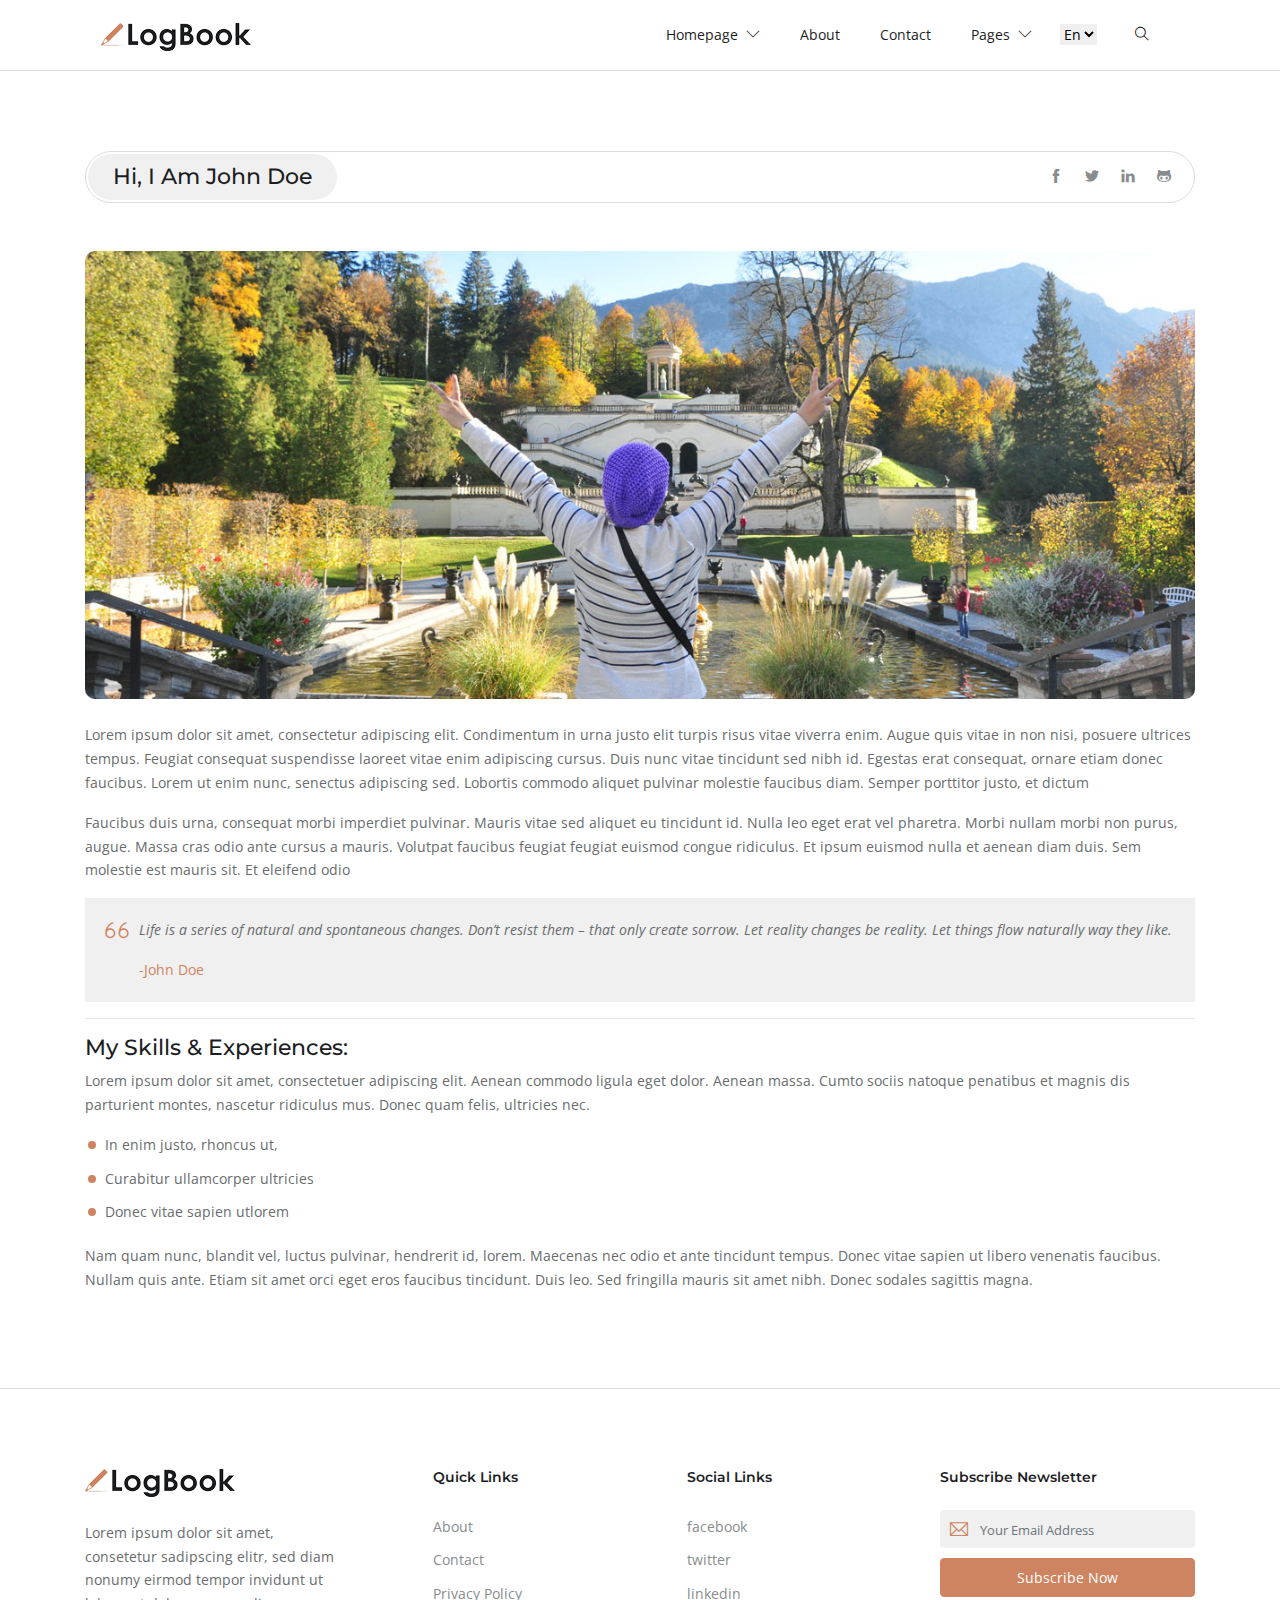
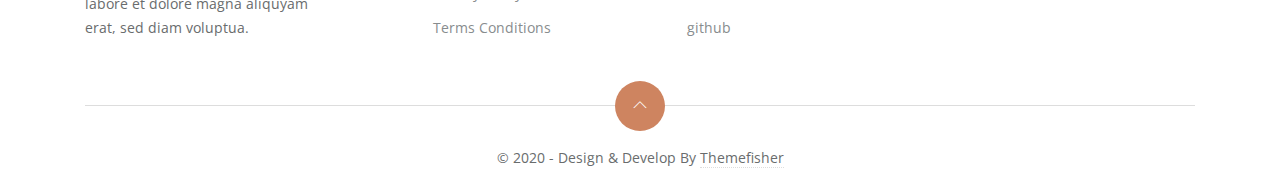
==== about.html @ 1b8e875b "first commit" ====
<!DOCTYPE html>

<!--
 // WEBSITE: https://themefisher.com
 // TWITTER: https://twitter.com/themefisher
 // FACEBOOK: https://www.facebook.com/themefisher
 // GITHUB: https://github.com/themefisher/
-->

<html lang="en-us">

<head>
   <meta charset="utf-8">
   <title>Hi, I Am John Doe</title>

   <!-- mobile responsive meta -->
   <meta name="viewport" content="width=device-width, initial-scale=1, maximum-scale=5">
   <meta name="description" content="This is meta description">
   <meta name="author" content="Themefisher">

   <!-- plugins -->
   <link rel="preload" href="https://fonts.gstatic.com/s/opensans/v18/mem8YaGs126MiZpBA-UFWJ0bbck.woff2" style="font-display: optional;">
   <link rel="stylesheet" href="plugins/bootstrap/bootstrap.min.css">
   <link rel="stylesheet" href="https://fonts.googleapis.com/css?family=Montserrat:600%7cOpen&#43;Sans&amp;display=swap" media="screen">

   <link rel="stylesheet" href="plugins/themify-icons/themify-icons.css">
   <link rel="stylesheet" href="plugins/slick/slick.css">

   <!-- Main Stylesheet -->
   <link rel="stylesheet" href="css/style.css">

   <!--Favicon-->
   <link rel="shortcut icon" href="images/favicon.png" type="image/x-icon">
   <link rel="icon" href="images/favicon.png" type="image/x-icon">
</head>

<body>
<!-- navigation -->
<header class="sticky-top bg-white border-bottom border-default">
   <div class="container">

      <nav class="navbar navbar-expand-lg navbar-white">
         <a class="navbar-brand" href="index.html">
            <img class="img-fluid" width="150px" src="images/logo.png" alt="LogBook">
         </a>
         <button class="navbar-toggler border-0" type="button" data-toggle="collapse" data-target="#navigation">
            <i class="ti-menu"></i>
         </button>

         <div class="collapse navbar-collapse text-center" id="navigation">
            <ul class="navbar-nav ml-auto">
               <li class="nav-item dropdown">
                  <a class="nav-link" href="#" role="button" data-toggle="dropdown" aria-haspopup="true"
                     aria-expanded="false">
                     homepage <i class="ti-angle-down ml-1"></i>
                  </a>
                  <div class="dropdown-menu">
                     <a class="dropdown-item" href="index-full.html">Homepage Full Width</a>
                     <a class="dropdown-item" href="index-full-left.html">Homepage Full With Left Sidebar</a>
                     <a class="dropdown-item" href="index-full-right.html">Homepage Full With Right Sidebar</a>
                     <a class="dropdown-item" href="index-list.html">Homepage List Style</a>
                     <a class="dropdown-item" href="index-list-left.html">Homepage List With Left Sidebar</a>
                     <a class="dropdown-item" href="index-list-right.html">Homepage List With Right Sidebar</a>
                  </div>
               </li>
               <li class="nav-item">
                  <a class="nav-link" href="about.html">About</a>
               </li>
               <li class="nav-item">
                  <a class="nav-link" href="contact.html">Contact</a>
               </li>
               <li class="nav-item dropdown">
                  <a class="nav-link" href="#" role="button" data-toggle="dropdown" aria-haspopup="true"
                     aria-expanded="false">Pages <i class="ti-angle-down ml-1"></i>
                  </a>
                  <div class="dropdown-menu">
                     <a class="dropdown-item" href="author.html">Author</a>
                     <a class="dropdown-item" href="post-details-1.html">Post Details 1</a>
                     <a class="dropdown-item" href="post-details-2.html">Post Details 2</a>
                     <a class="dropdown-item" href="post-elements.html">Post Elements</a>
                     <a class="dropdown-item" href="privacy-policy.html">Privacy Policy</a>
                     <a class="dropdown-item" href="terms-conditions.html">Terms Conditions</a>
                  </div>
               </li>
            </ul>
            
            <select class="m-2 border-0" id="select-language">
               <option id="en" value="about/" selected>En</option>
               <option id="fr" value="fr/about/">Fr</option>
            </select>

            <!-- search -->
            <div class="search px-4">
               <button id="searchOpen" class="search-btn"><i class="ti-search"></i></button>
               <div class="search-wrapper">
                  <form action="javascript:void(0)" class="h-100">
                     <input class="search-box pl-4" id="search-query" name="s" type="search" placeholder="Type &amp; Hit Enter...">
                  </form>
                  <button id="searchClose" class="search-close"><i class="ti-close text-dark"></i></button>
               </div>
            </div>

         </div>
      </nav>
   </div>
</header>
<!-- /navigation -->

<section class="section-sm">
	<div class="container">
		<div class="row">
			<div class="col-12">
				<div class="title-bordered mb-5 d-flex align-items-center">
					<h1 class="h4">Hi, I Am John Doe</h1>
					<ul class="list-inline social-icons ml-auto mr-3 d-none d-sm-block">
						<li class="list-inline-item"><a href="#"><i class="ti-facebook"></i></a>
						</li>
						<li class="list-inline-item"><a href="#"><i class="ti-twitter-alt"></i></a>
						</li>
						<li class="list-inline-item"><a href="#"><i class="ti-linkedin"></i></a>
						</li>
						<li class="list-inline-item"><a href="#"><i class="ti-github"></i></a>
						</li>
					</ul>
				</div>
				<img src="images/author-full.jpg" class="img-fluid w-100 mb-4 rounded-lg" alt="author">
				<div class="content">
					<p>Lorem ipsum dolor sit amet, consectetur adipiscing elit. Condimentum in urna justo elit turpis risus vitae viverra enim. Augue quis vitae in non nisi, posuere ultrices tempus. Feugiat consequat suspendisse laoreet vitae enim adipiscing cursus. Duis nunc vitae tincidunt sed nibh id. Egestas erat consequat, ornare etiam donec faucibus. Lorem ut enim nunc, senectus adipiscing sed. Lobortis commodo aliquet pulvinar molestie faucibus diam. Semper porttitor justo, et dictum</p>
					<p>Faucibus duis urna, consequat morbi imperdiet pulvinar. Mauris vitae sed aliquet eu tincidunt id. Nulla leo eget erat vel pharetra. Morbi nullam morbi non purus, augue. Massa cras odio ante cursus a mauris. Volutpat faucibus feugiat feugiat euismod congue ridiculus. Et ipsum euismod nulla et aenean diam duis. Sem molestie est mauris sit. Et eleifend odio</p>
					<div class="quote"> <i class="ti-quote-left"></i>
						<div>
							<p>Life is a series of natural and spontaneous changes. Don’t resist them – that only create sorrow. Let reality changes be reality. Let things flow naturally way they like.</p> <span class="quote-by"> -John Doe</span>
						</div>
					</div>
					<hr>
					<h4 id="my-skills--experiences">My Skills &amp; Experiences:</h4>
					<p>Lorem ipsum dolor sit amet, consectetuer adipiscing elit. Aenean commodo ligula eget dolor. Aenean massa. Cumto sociis natoque penatibus et magnis dis parturient montes, nascetur ridiculus mus. Donec quam felis, ultricies nec.</p>
					<ul>
						<li>In enim justo, rhoncus ut,</li>
						<li>Curabitur ullamcorper ultricies</li>
						<li>Donec vitae sapien utlorem</li>
					</ul>
					<p>Nam quam nunc, blandit vel, luctus pulvinar, hendrerit id, lorem. Maecenas nec odio et ante tincidunt tempus. Donec vitae sapien ut libero venenatis faucibus. Nullam quis ante. Etiam sit amet orci eget eros faucibus tincidunt. Duis leo. Sed fringilla mauris sit amet nibh. Donec sodales sagittis magna.</p>
				</div>
			</div>
		</div>
	</div>
</section>

   <footer class="section-sm pb-0 border-top border-default">
      <div class="container">
         <div class="row justify-content-between">
            <div class="col-md-3 mb-4">
               <a class="mb-4 d-block" href="index.html">
                  <img class="img-fluid" width="150px" src="images/logo.png" alt="LogBook">
               </a>
               <p>Lorem ipsum dolor sit amet, consetetur sadipscing elitr, sed diam nonumy eirmod tempor invidunt ut labore et dolore magna aliquyam erat, sed diam voluptua.</p>
            </div>

            <div class="col-lg-2 col-md-3 col-6 mb-4">
               <h6 class="mb-4">Quick Links</h6>
               <ul class="list-unstyled footer-list">
                  <li><a href="about.html">About</a></li>
                  <li><a href="contact.html">Contact</a></li>
                  <li><a href="privacy-policy.html">Privacy Policy</a></li>
                  <li><a href="terms-conditions.html">Terms Conditions</a></li>
               </ul>
            </div>

            <div class="col-lg-2 col-md-3 col-6 mb-4">
               <h6 class="mb-4">Social Links</h6>
               <ul class="list-unstyled footer-list">
                  <li><a href="#">facebook</a></li>
                  <li><a href="#">twitter</a></li>
                  <li><a href="#">linkedin</a></li>
                  <li><a href="#">github</a></li>
               </ul>
            </div>

            <div class="col-md-3 mb-4">
               <h6 class="mb-4">Subscribe Newsletter</h6>
               <form class="subscription" action="javascript:void(0)" method="post">
                  <div class="position-relative">
                     <i class="ti-email email-icon"></i>
                     <input type="email" class="form-control" placeholder="Your Email Address">
                  </div>
                  <button class="btn btn-primary btn-block rounded" type="submit">Subscribe now</button>
               </form>
            </div>
         </div>
         <div class="scroll-top">
            <a href="javascript:void(0);" id="scrollTop"><i class="ti-angle-up"></i></a>
         </div>
         <div class="text-center">
            <p class="content">&copy; 2020 - Design &amp; Develop By <a href="https://themefisher.com/" target="_blank">Themefisher</a></p>
         </div>
      </div>
   </footer>


   <!-- JS Plugins -->
   <script src="plugins/jQuery/jquery.min.js"></script>
   <script src="plugins/bootstrap/bootstrap.min.js" async></script>
   <script src="plugins/slick/slick.min.js"></script>

   <!-- Main Script -->
   <script src="js/script.js"></script>
</body>
</html>
---- plugins/themify-icons/themify-icons.css ----
@font-face{font-family:themify;src:url(fonts/themify.eot?-fvbane);src:url(fonts/themify.eot?#iefix-fvbane) format('embedded-opentype'),url(fonts/themify.woff?-fvbane) format('woff'),url(fonts/themify.ttf?-fvbane) format('truetype'),url(fonts/themify.svg?-fvbane#themify) format('svg');font-weight:400;font-style:normal}[class*=" ti-"],[class^=ti-]{font-family:themify;speak:none;font-style:normal;font-weight:400;font-variant:normal;text-transform:none;line-height:1;-webkit-font-smoothing:antialiased;-moz-osx-font-smoothing:grayscale}.ti-wand:before{content:"\e600"}.ti-volume:before{content:"\e601"}.ti-user:before{content:"\e602"}.ti-unlock:before{content:"\e603"}.ti-unlink:before{content:"\e604"}.ti-trash:before{content:"\e605"}.ti-thought:before{content:"\e606"}.ti-target:before{content:"\e607"}.ti-tag:before{content:"\e608"}.ti-tablet:before{content:"\e609"}.ti-star:before{content:"\e60a"}.ti-spray:before{content:"\e60b"}.ti-signal:before{content:"\e60c"}.ti-shopping-cart:before{content:"\e60d"}.ti-shopping-cart-full:before{content:"\e60e"}.ti-settings:before{content:"\e60f"}.ti-search:before{content:"\e610"}.ti-zoom-in:before{content:"\e611"}.ti-zoom-out:before{content:"\e612"}.ti-cut:before{content:"\e613"}.ti-ruler:before{content:"\e614"}.ti-ruler-pencil:before{content:"\e615"}.ti-ruler-alt:before{content:"\e616"}.ti-bookmark:before{content:"\e617"}.ti-bookmark-alt:before{content:"\e618"}.ti-reload:before{content:"\e619"}.ti-plus:before{content:"\e61a"}.ti-pin:before{content:"\e61b"}.ti-pencil:before{content:"\e61c"}.ti-pencil-alt:before{content:"\e61d"}.ti-paint-roller:before{content:"\e61e"}.ti-paint-bucket:before{content:"\e61f"}.ti-na:before{content:"\e620"}.ti-mobile:before{content:"\e621"}.ti-minus:before{content:"\e622"}.ti-medall:before{content:"\e623"}.ti-medall-alt:before{content:"\e624"}.ti-marker:before{content:"\e625"}.ti-marker-alt:before{content:"\e626"}.ti-arrow-up:before{content:"\e627"}.ti-arrow-right:before{content:"\e628"}.ti-arrow-left:before{content:"\e629"}.ti-arrow-down:before{content:"\e62a"}.ti-lock:before{content:"\e62b"}.ti-location-arrow:before{content:"\e62c"}.ti-link:before{content:"\e62d"}.ti-layout:before{content:"\e62e"}.ti-layers:before{content:"\e62f"}.ti-layers-alt:before{content:"\e630"}.ti-key:before{content:"\e631"}.ti-import:before{content:"\e632"}.ti-image:before{content:"\e633"}.ti-heart:before{content:"\e634"}.ti-heart-broken:before{content:"\e635"}.ti-hand-stop:before{content:"\e636"}.ti-hand-open:before{content:"\e637"}.ti-hand-drag:before{content:"\e638"}.ti-folder:before{content:"\e639"}.ti-flag:before{content:"\e63a"}.ti-flag-alt:before{content:"\e63b"}.ti-flag-alt-2:before{content:"\e63c"}.ti-eye:before{content:"\e63d"}.ti-export:before{content:"\e63e"}.ti-exchange-vertical:before{content:"\e63f"}.ti-desktop:before{content:"\e640"}.ti-cup:before{content:"\e641"}.ti-crown:before{content:"\e642"}.ti-comments:before{content:"\e643"}.ti-comment:before{content:"\e644"}.ti-comment-alt:before{content:"\e645"}.ti-close:before{content:"\e646"}.ti-clip:before{content:"\e647"}.ti-angle-up:before{content:"\e648"}.ti-angle-right:before{content:"\e649"}.ti-angle-left:before{content:"\e64a"}.ti-angle-down:before{content:"\e64b"}.ti-check:before{content:"\e64c"}.ti-check-box:before{content:"\e64d"}.ti-camera:before{content:"\e64e"}.ti-announcement:before{content:"\e64f"}.ti-brush:before{content:"\e650"}.ti-briefcase:before{content:"\e651"}.ti-bolt:before{content:"\e652"}.ti-bolt-alt:before{content:"\e653"}.ti-blackboard:before{content:"\e654"}.ti-bag:before{content:"\e655"}.ti-move:before{content:"\e656"}.ti-arrows-vertical:before{content:"\e657"}.ti-arrows-horizontal:before{content:"\e658"}.ti-fullscreen:before{content:"\e659"}.ti-arrow-top-right:before{content:"\e65a"}.ti-arrow-top-left:before{content:"\e65b"}.ti-arrow-circle-up:before{content:"\e65c"}.ti-arrow-circle-right:before{content:"\e65d"}.ti-arrow-circle-left:before{content:"\e65e"}.ti-arrow-circle-down:before{content:"\e65f"}.ti-angle-double-up:before{content:"\e660"}.ti-angle-double-right:before{content:"\e661"}.ti-angle-double-left:before{content:"\e662"}.ti-angle-double-down:before{content:"\e663"}.ti-zip:before{content:"\e664"}.ti-world:before{content:"\e665"}.ti-wheelchair:before{content:"\e666"}.ti-view-list:before{content:"\e667"}.ti-view-list-alt:before{content:"\e668"}.ti-view-grid:before{content:"\e669"}.ti-uppercase:before{content:"\e66a"}.ti-upload:before{content:"\e66b"}.ti-underline:before{content:"\e66c"}.ti-truck:before{content:"\e66d"}.ti-timer:before{content:"\e66e"}.ti-ticket:before{content:"\e66f"}.ti-thumb-up:before{content:"\e670"}.ti-thumb-down:before{content:"\e671"}.ti-text:before{content:"\e672"}.ti-stats-up:before{content:"\e673"}.ti-stats-down:before{content:"\e674"}.ti-split-v:before{content:"\e675"}.ti-split-h:before{content:"\e676"}.ti-smallcap:before{content:"\e677"}.ti-shine:before{content:"\e678"}.ti-shift-right:before{content:"\e679"}.ti-shift-left:before{content:"\e67a"}.ti-shield:before{content:"\e67b"}.ti-notepad:before{content:"\e67c"}.ti-server:before{content:"\e67d"}.ti-quote-right:before{content:"\e67e"}.ti-quote-left:before{content:"\e67f"}.ti-pulse:before{content:"\e680"}.ti-printer:before{content:"\e681"}.ti-power-off:before{content:"\e682"}.ti-plug:before{content:"\e683"}.ti-pie-chart:before{content:"\e684"}.ti-paragraph:before{content:"\e685"}.ti-panel:before{content:"\e686"}.ti-package:before{content:"\e687"}.ti-music:before{content:"\e688"}.ti-music-alt:before{content:"\e689"}.ti-mouse:before{content:"\e68a"}.ti-mouse-alt:before{content:"\e68b"}.ti-money:before{content:"\e68c"}.ti-microphone:before{content:"\e68d"}.ti-menu:before{content:"\e68e"}.ti-menu-alt:before{content:"\e68f"}.ti-map:before{content:"\e690"}.ti-map-alt:before{content:"\e691"}.ti-loop:before{content:"\e692"}.ti-location-pin:before{content:"\e693"}.ti-list:before{content:"\e694"}.ti-light-bulb:before{content:"\e695"}.ti-Italic:before{content:"\e696"}.ti-info:before{content:"\e697"}.ti-infinite:before{content:"\e698"}.ti-id-badge:before{content:"\e699"}.ti-hummer:before{content:"\e69a"}.ti-home:before{content:"\e69b"}.ti-help:before{content:"\e69c"}.ti-headphone:before{content:"\e69d"}.ti-harddrives:before{content:"\e69e"}.ti-harddrive:before{content:"\e69f"}.ti-gift:before{content:"\e6a0"}.ti-game:before{content:"\e6a1"}.ti-filter:before{content:"\e6a2"}.ti-files:before{content:"\e6a3"}.ti-file:before{content:"\e6a4"}.ti-eraser:before{content:"\e6a5"}.ti-envelope:before{content:"\e6a6"}.ti-download:before{content:"\e6a7"}.ti-direction:before{content:"\e6a8"}.ti-direction-alt:before{content:"\e6a9"}.ti-dashboard:before{content:"\e6aa"}.ti-control-stop:before{content:"\e6ab"}.ti-control-shuffle:before{content:"\e6ac"}.ti-control-play:before{content:"\e6ad"}.ti-control-pause:before{content:"\e6ae"}.ti-control-forward:before{content:"\e6af"}.ti-control-backward:before{content:"\e6b0"}.ti-cloud:before{content:"\e6b1"}.ti-cloud-up:before{content:"\e6b2"}.ti-cloud-down:before{content:"\e6b3"}.ti-clipboard:before{content:"\e6b4"}.ti-car:before{content:"\e6b5"}.ti-calendar:before{content:"\e6b6"}.ti-book:before{content:"\e6b7"}.ti-bell:before{content:"\e6b8"}.ti-basketball:before{content:"\e6b9"}.ti-bar-chart:before{content:"\e6ba"}.ti-bar-chart-alt:before{content:"\e6bb"}.ti-back-right:before{content:"\e6bc"}.ti-back-left:before{content:"\e6bd"}.ti-arrows-corner:before{content:"\e6be"}.ti-archive:before{content:"\e6bf"}.ti-anchor:before{content:"\e6c0"}.ti-align-right:before{content:"\e6c1"}.ti-align-left:before{content:"\e6c2"}.ti-align-justify:before{content:"\e6c3"}.ti-align-center:before{content:"\e6c4"}.ti-alert:before{content:"\e6c5"}.ti-alarm-clock:before{content:"\e6c6"}.ti-agenda:before{content:"\e6c7"}.ti-write:before{content:"\e6c8"}.ti-window:before{content:"\e6c9"}.ti-widgetized:before{content:"\e6ca"}.ti-widget:before{content:"\e6cb"}.ti-widget-alt:before{content:"\e6cc"}.ti-wallet:before{content:"\e6cd"}.ti-video-clapper:before{content:"\e6ce"}.ti-video-camera:before{content:"\e6cf"}.ti-vector:before{content:"\e6d0"}.ti-themify-logo:before{content:"\e6d1"}.ti-themify-favicon:before{content:"\e6d2"}.ti-themify-favicon-alt:before{content:"\e6d3"}.ti-support:before{content:"\e6d4"}.ti-stamp:before{content:"\e6d5"}.ti-split-v-alt:before{content:"\e6d6"}.ti-slice:before{content:"\e6d7"}.ti-shortcode:before{content:"\e6d8"}.ti-shift-right-alt:before{content:"\e6d9"}.ti-shift-left-alt:before{content:"\e6da"}.ti-ruler-alt-2:before{content:"\e6db"}.ti-receipt:before{content:"\e6dc"}.ti-pin2:before{content:"\e6dd"}.ti-pin-alt:before{content:"\e6de"}.ti-pencil-alt2:before{content:"\e6df"}.ti-palette:before{content:"\e6e0"}.ti-more:before{content:"\e6e1"}.ti-more-alt:before{content:"\e6e2"}.ti-microphone-alt:before{content:"\e6e3"}.ti-magnet:before{content:"\e6e4"}.ti-line-double:before{content:"\e6e5"}.ti-line-dotted:before{content:"\e6e6"}.ti-line-dashed:before{content:"\e6e7"}.ti-layout-width-full:before{content:"\e6e8"}.ti-layout-width-default:before{content:"\e6e9"}.ti-layout-width-default-alt:before{content:"\e6ea"}.ti-layout-tab:before{content:"\e6eb"}.ti-layout-tab-window:before{content:"\e6ec"}.ti-layout-tab-v:before{content:"\e6ed"}.ti-layout-tab-min:before{content:"\e6ee"}.ti-layout-slider:before{content:"\e6ef"}.ti-layout-slider-alt:before{content:"\e6f0"}.ti-layout-sidebar-right:before{content:"\e6f1"}.ti-layout-sidebar-none:before{content:"\e6f2"}.ti-layout-sidebar-left:before{content:"\e6f3"}.ti-layout-placeholder:before{content:"\e6f4"}.ti-layout-menu:before{content:"\e6f5"}.ti-layout-menu-v:before{content:"\e6f6"}.ti-layout-menu-separated:before{content:"\e6f7"}.ti-layout-menu-full:before{content:"\e6f8"}.ti-layout-media-right-alt:before{content:"\e6f9"}.ti-layout-media-right:before{content:"\e6fa"}.ti-layout-media-overlay:before{content:"\e6fb"}.ti-layout-media-overlay-alt:before{content:"\e6fc"}.ti-layout-media-overlay-alt-2:before{content:"\e6fd"}.ti-layout-media-left-alt:before{content:"\e6fe"}.ti-layout-media-left:before{content:"\e6ff"}.ti-layout-media-center-alt:before{content:"\e700"}.ti-layout-media-center:before{content:"\e701"}.ti-layout-list-thumb:before{content:"\e702"}.ti-layout-list-thumb-alt:before{content:"\e703"}.ti-layout-list-post:before{content:"\e704"}.ti-layout-list-large-image:before{content:"\e705"}.ti-layout-line-solid:before{content:"\e706"}.ti-layout-grid4:before{content:"\e707"}.ti-layout-grid3:before{content:"\e708"}.ti-layout-grid2:before{content:"\e709"}.ti-layout-grid2-thumb:before{content:"\e70a"}.ti-layout-cta-right:before{content:"\e70b"}.ti-layout-cta-left:before{content:"\e70c"}.ti-layout-cta-center:before{content:"\e70d"}.ti-layout-cta-btn-right:before{content:"\e70e"}.ti-layout-cta-btn-left:before{content:"\e70f"}.ti-layout-column4:before{content:"\e710"}.ti-layout-column3:before{content:"\e711"}.ti-layout-column2:before{content:"\e712"}.ti-layout-accordion-separated:before{content:"\e713"}.ti-layout-accordion-merged:before{content:"\e714"}.ti-layout-accordion-list:before{content:"\e715"}.ti-ink-pen:before{content:"\e716"}.ti-info-alt:before{content:"\e717"}.ti-help-alt:before{content:"\e718"}.ti-headphone-alt:before{content:"\e719"}.ti-hand-point-up:before{content:"\e71a"}.ti-hand-point-right:before{content:"\e71b"}.ti-hand-point-left:before{content:"\e71c"}.ti-hand-point-down:before{content:"\e71d"}.ti-gallery:before{content:"\e71e"}.ti-face-smile:before{content:"\e71f"}.ti-face-sad:before{content:"\e720"}.ti-credit-card:before{content:"\e721"}.ti-control-skip-forward:before{content:"\e722"}.ti-control-skip-backward:before{content:"\e723"}.ti-control-record:before{content:"\e724"}.ti-control-eject:before{content:"\e725"}.ti-comments-smiley:before{content:"\e726"}.ti-brush-alt:before{content:"\e727"}.ti-youtube:before{content:"\e728"}.ti-vimeo:before{content:"\e729"}.ti-twitter:before{content:"\e72a"}.ti-time:before{content:"\e72b"}.ti-tumblr:before{content:"\e72c"}.ti-skype:before{content:"\e72d"}.ti-share:before{content:"\e72e"}.ti-share-alt:before{content:"\e72f"}.ti-rocket:before{content:"\e730"}.ti-pinterest:before{content:"\e731"}.ti-new-window:before{content:"\e732"}.ti-microsoft:before{content:"\e733"}.ti-list-ol:before{content:"\e734"}.ti-linkedin:before{content:"\e735"}.ti-layout-sidebar-2:before{content:"\e736"}.ti-layout-grid4-alt:before{content:"\e737"}.ti-layout-grid3-alt:before{content:"\e738"}.ti-layout-grid2-alt:before{content:"\e739"}.ti-layout-column4-alt:before{content:"\e73a"}.ti-layout-column3-alt:before{content:"\e73b"}.ti-layout-column2-alt:before{content:"\e73c"}.ti-instagram:before{content:"\e73d"}.ti-google:before{content:"\e73e"}.ti-github:before{content:"\e73f"}.ti-flickr:before{content:"\e740"}.ti-facebook:before{content:"\e741"}.ti-dropbox:before{content:"\e742"}.ti-dribbble:before{content:"\e743"}.ti-apple:before{content:"\e744"}.ti-android:before{content:"\e745"}.ti-save:before{content:"\e746"}.ti-save-alt:before{content:"\e747"}.ti-yahoo:before{content:"\e748"}.ti-wordpress:before{content:"\e749"}.ti-vimeo-alt:before{content:"\e74a"}.ti-twitter-alt:before{content:"\e74b"}.ti-tumblr-alt:before{content:"\e74c"}.ti-trello:before{content:"\e74d"}.ti-stack-overflow:before{content:"\e74e"}.ti-soundcloud:before{content:"\e74f"}.ti-sharethis:before{content:"\e750"}.ti-sharethis-alt:before{content:"\e751"}.ti-reddit:before{content:"\e752"}.ti-pinterest-alt:before{content:"\e753"}.ti-microsoft-alt:before{content:"\e754"}.ti-linux:before{content:"\e755"}.ti-jsfiddle:before{content:"\e756"}.ti-joomla:before{content:"\e757"}.ti-html5:before{content:"\e758"}.ti-flickr-alt:before{content:"\e759"}.ti-email:before{content:"\e75a"}.ti-drupal:before{content:"\e75b"}.ti-dropbox-alt:before{content:"\e75c"}.ti-css3:before{content:"\e75d"}.ti-rss:before{content:"\e75e"}.ti-rss-alt:before{content:"\e75f"}
---- css/style.css ----
/*  typography */
body {
  line-height: 1.7;
  font-family: "Open Sans", sans-serif;
  -webkit-font-smoothing: antialiased;
  color: #696c6d;
  font-size: 14px;
}

p,
.paragraph {
  font-weight: 400;
  color: #696c6d;
  font-size: 14px;
  line-height: 1.7;
  font-family: "Open Sans", sans-serif;
}

h1,
h2,
h3,
h4,
h5,
h6 {
  color: #1c1d1f;
  font-family: "Montserrat", sans-serif;
  font-weight: 600;
  line-height: 1.2;
}

h1,
.h1 {
  font-size: 45px;
}

h2,
.h2 {
  font-size: 36px;
}

h3,
.h3 {
  font-size: 28px;
}

h4,
.h4 {
  font-size: 22px;
}

h5,
.h5 {
  font-size: 18px;
}

h6,
.h6 {
  font-size: 14px;
}

/* Button style */
.btn {
  font-size: 14px;
  font-family: "Open Sans", sans-serif;
  text-transform: capitalize;
  padding: 8px 25px;
  border-radius: 50px;
  border: 1px solid;
  position: relative;
  z-index: 1;
  transition: 0.2s ease;
}

.btn:hover,
.btn:active,
.btn:focus {
  outline: 0;
  box-shadow: none !important;
}

.btn-primary {
  background: #ce8460;
  color: #fff;
  border-color: #ce8460;
}

.btn-primary:active,
.btn-primary:hover,
.btn-primary.focus,
.btn-primary.active {
  background: #ce8460 !important;
  border-color: #ce8460 !important;
}

.btn-outline-primary {
  background: transparent;
  color: #696c6d;
  border-color: #ce8460;
}

.btn-outline-primary:active,
.btn-outline-primary:hover,
.btn-outline-primary.focus,
.btn-outline-primary.active {
  background: #ce8460 !important;
  border-color: #ce8460 !important;
  color: #fff;
}

.btn-outline-light {
  background: transparent;
  color: #696c6d;
  border-color: #ddd;
}

.btn-outline-light:active,
.btn-outline-light:hover,
.btn-outline-light.focus,
.btn-outline-light.active {
  background: #f0f0f0 !important;
  border-color: #ddd !important;
}

body {
  background-color: #fff;
  overflow-x: hidden;
}

::-moz-selection {
  background: #daa287;
  color: #fff;
}

::selection {
  background: #daa287;
  color: #fff;
}

/* preloader */
.preloader {
  position: fixed;
  top: 0;
  left: 0;
  right: 0;
  bottom: 0;
  background-color: #fff;
  z-index: 9999;
  display: flex;
  align-items: center;
  justify-content: center;
}

img {
  vertical-align: middle;
  border: 0;
}

a,
a:hover,
a:focus {
  text-decoration: none;
}

a,
button,
select {
  cursor: pointer;
  transition: 0.2s ease;
}

a:focus,
button:focus,
select:focus {
  outline: 0;
}

a:hover {
  color: #ce8460;
}

.slick-slide {
  outline: 0;
}

.section {
  padding-top: 100px;
  padding-bottom: 100px;
}

.section-sm {
  padding-top: 80px;
  padding-bottom: 80px;
}

.bg-cover {
  background-size: cover;
  background-position: center center;
  background-repeat: no-repeat;
}

.border-primary {
  border-color: #ddd !important;
}

/* overlay */
.overlay {
  position: relative;
}

.overlay::before {
  position: absolute;
  content: "";
  height: 100%;
  width: 100%;
  top: 0;
  left: 0;
  background: #000;
  opacity: 0.5;
}

.outline-0 {
  outline: 0 !important;
}

.d-unset {
  display: unset !important;
}

.bg-primary {
  background: #ce8460 !important;
}

.text-primary {
  color: #ce8460 !important;
}

.text-color {
  color: #696c6d;
}

.mb-10 {
  margin-bottom: 10px !important;
}

.mb-20 {
  margin-bottom: 20px !important;
}

.mb-30 {
  margin-bottom: 30px !important;
}

.mb-40 {
  margin-bottom: 40px !important;
}

.mb-50 {
  margin-bottom: 50px !important;
}

.mb-60 {
  margin-bottom: 60px !important;
}

.mb-70 {
  margin-bottom: 70px !important;
}

.mb-80 {
  margin-bottom: 80px !important;
}

.mb-90 {
  margin-bottom: 90px !important;
}

.mb-100 {
  margin-bottom: 100px !important;
}

.zindex-1 {
  z-index: 1;
}

.overflow-hidden {
  overflow: hidden;
}

.rounded-lg,
.post-slider {
  border-radius: 10px !important;
}

.border-default {
  border-color: #ddd !important;
}

.form-control:focus {
  outline: 0;
  box-shadow: none;
}

.form-control::-moz-placeholder {
  font-size: 80%;
}

.form-control::placeholder {
  font-size: 80%;
}

.nav-item {
  margin: 0;
}

.nav-item .nav-link {
  text-transform: capitalize;
}

.navbar-white .navbar-nav .nav-link {
  color: #1c1d1f;
}

.navbar-white .navbar-nav .nav-link:hover {
  color: #ce8460;
}

.navbar-expand-lg .navbar-nav .nav-link {
  padding: 15px 20px;
}

.navbar .dropdown:hover .dropdown-menu {
  visibility: visible;
  opacity: 1;
  transform: scaleX(1);
}

.navbar .dropdown-menu {
  box-shadow: 0px 3px 9px 0px rgba(0, 0, 0, 0.12);
  padding: 10px 0;
  border: 0;
  top: 50px;
  left: 0px;
  border-radius: 0;
  display: block;
  visibility: hidden;
  transition: 0.3s ease;
  opacity: 0;
  transform: scale(0.8);
  background: #fff;
  border-radius: 10px;
}

@media (max-width: 991px) {
  .navbar .dropdown-menu {
    display: none;
    opacity: 1;
    visibility: visible;
    transform: scale(1);
    transform-origin: unset;
  }
}

.navbar .dropdown-menu.show {
  visibility: hidden;
}

@media (max-width: 991px) {
  .navbar .dropdown-menu.show {
    visibility: visible;
    display: block;
  }
}

.navbar .dropdown-item {
  position: relative;
  color: #1c1d1f;
  transition: 0.2s ease;
  font-size: 14px;
}

@media (max-width: 991px) {
  .navbar .dropdown-item {
    text-align: center;
  }
}

.navbar .dropdown-item:not(:last-child) {
  margin-bottom: 10px;
}

.navbar .dropdown-item:hover {
  color: #ce8460 !important;
  background: transparent;
}

/* search */
.search-btn {
  border: 0;
  background: transparent;
}

.search-wrapper {
  position: absolute;
  top: 0;
  left: 0;
  right: 0;
  height: 100%;
  z-index: 2;
  visibility: hidden;
  transition: 0.2s ease;
  opacity: 0;
}

.search-wrapper.open {
  visibility: visible;
  opacity: 1;
}

.search-box {
  height: 100%;
  width: 100%;
  border: 0;
  background: #fff;
  font-size: 20px;
  padding: 0;
}

.search-box:focus {
  box-shadow: none !important;
  outline: 0;
}

.search-close {
  position: absolute;
  right: 5px;
  top: 50%;
  transform: translateY(-50%);
  border: 0;
  background: transparent;
  page-break-after: 10px;
  font-size: 20px;
}

.post-title {
  color: #1c1d1f;
}

.post-title:hover {
  color: #ce8460;
}

.post-meta li {
  margin-right: 10px;
  font-size: 90%;
}

.post-meta a {
  color: #696c6d;
  border-bottom: 1px dotted #ddd;
}

.post-meta a:hover {
  color: #ce8460;
}

.recent-thumb-alt {
  font-size: 0;
  height: 60px;
  width: 60px;
  border-radius: 50%;
  background-color: #ce8460;
  text-align: center;
}

.recent-thumb-alt::first-letter {
  font-size: 40px;
  line-height: 60px;
  color: #fff;
}

.social-icons {
  margin-bottom: 0;
}

.social-icons a {
  display: block;
  color: #888c8e;
  padding: 5px;
  font-size: 14px;
}

.social-icons a:hover {
  color: #ce8460;
}

.social-icons-rounded {
  margin-bottom: 0;
}

.social-icons-rounded a {
  display: block;
  color: #888c8e;
  font-size: 14px;
  height: 40px;
  width: 40px;
  line-height: 40px;
  border-radius: 50%;
  border: 1px solid #ddd;
}

.social-icons-rounded a:hover {
  color: #ce8460;
  border-color: #ce8460;
}

.post-slider {
  overflow: hidden;
  margin-bottom: 20px;
}

.post-slider img {
  border-radius: inherit;
}

.post-slider:hover .prevArrow {
  left: 10px;
}

.post-slider:hover .nextArrow {
  right: 10px;
}

.slider-sm .slick-arrow {
  height: 35px;
  width: 35px;
  line-height: 35px;
}

.slick-arrow {
  position: absolute;
  top: 50%;
  transform: translateY(-50%);
  z-index: 9;
  height: 50px;
  width: 50px;
  line-height: 50px;
  border-radius: 50%;
  background: rgba(206, 132, 96, 0.5);
  color: #fff;
  border: 0;
}

@media (max-width: 575px) {
  .slick-arrow {
    display: none;
  }
}

.slick-arrow:focus {
  outline: 0;
}

.slick-arrow:hover {
  background: #ce8460;
}

.prevArrow {
  left: -60px;
}

.nextArrow {
  right: -60px;
}

.pagination {
  margin-top: 50px;
}

.pagination .page-item .page-link {
  display: inline-block;
  width: 40px;
  height: 40px;
  line-height: 40px;
  border-radius: 50%;
  background: #f0f0f0;
  text-align: center;
  padding: 0;
  margin-right: 10px;
  border: 0;
  color: #696c6d;
}

.pagination .page-item .page-link:hover {
  background: #ce8460;
  color: #fff;
}

.pagination .page-item .page-link:focus {
  box-shadow: none;
}

.pagination .page-item:first-child .page-link,
.pagination .page-item:last-child .page-link {
  border-radius: 50%;
}

.pagination .page-item.active .page-link {
  background: #ce8460;
  color: #fff;
}

.content * {
  word-break: break-word;
  overflow-wrap: break-word;
}

.content img {
  max-width: 100%;
}

.content h1,
.content h2,
.content h3,
.content h4,
.content h5,
.content h6 {
  font-weight: 500;
}

.content strong {
  font-weight: 600;
}

.content a {
  color: #696c6d;
  border-bottom: 1px dotted #ddd;
}

.content a:hover {
  color: #ce8460;
}

.content ol,
.content ul {
  padding-left: 20px;
}

.content ol li,
.content ul li {
  margin-bottom: 10px;
}

.content ul {
  padding-left: 0;
  margin-bottom: 20px;
  list-style-type: none;
}

.content ul li {
  padding-left: 20px;
  position: relative;
}

.content ul li::before {
  position: absolute;
  content: "";
  height: 8px;
  width: 8px;
  border-radius: 50%;
  background: #ce8460;
  left: 3px;
  top: 8px;
}

.content table {
  width: 100%;
  max-width: 100%;
  margin-bottom: 1rem;
  border: 1px solid #ddd;
}

.content table td,
.content table th {
  padding: 0.75rem;
  vertical-align: top;
  margin-bottom: 0;
}

.content tr:not(:last-child) {
  border-bottom: 1px solid #ddd;
}

.content th {
  font-weight: 500;
}

.content thead {
  background: #f0f0f0;
  margin-bottom: 0;
}

.content thead tr {
  border-bottom: 1px solid #ddd;
}

.content tbody {
  background: #fdfdfd;
  margin-bottom: 0;
}

.content .notices {
  margin: 2rem 0;
  position: relative;
  overflow: hidden;
}

.content .notices p {
  padding: 10px;
  margin-bottom: 0;
}

.content .notices p::before {
  position: absolute;
  top: 2px;
  color: #fff;
  font-family: "themify";
  font-weight: 900;
  content: "\e717";
  left: 10px;
}

.content .notices.note p {
  border-top: 30px solid #6ab0de;
  background: #f0f0f0;
}

.content .notices.note p::after {
  content: "Note";
  position: absolute;
  top: 2px;
  color: #fff;
  left: 2rem;
}

.content .notices.tip p {
  border-top: 30px solid #78C578;
  background: #f0f0f0;
}

.content .notices.tip p::after {
  content: "Tip";
  position: absolute;
  top: 2px;
  color: #fff;
  left: 2rem;
}

.content .notices.info p {
  border-top: 30px solid #F0B37E;
  background: #f0f0f0;
}

.content .notices.info p::after {
  content: "Info";
  position: absolute;
  top: 2px;
  color: #fff;
  left: 2rem;
}

.content .notices.warning p {
  border-top: 30px solid #E06F6C;
  background: #f0f0f0;
}

.content .notices.warning p::after {
  content: "Warning";
  position: absolute;
  top: 2px;
  color: #fff;
  left: 2rem;
}

.content blockquote {
  font-size: 20px !important;
  color: #696c6d;
  padding: 20px 40px;
  border-left: 2px solid #ce8460;
  margin: 40px 0;
  font-weight: bold;
  background: #f0f0f0;
}

.content blockquote p {
  margin-bottom: 0 !important;
}

.content pre {
  display: block;
  padding: 9.5px;
  margin: 10px 0px 10px;
  white-space: pre-wrap;
}

.content code {
  margin-bottom: 0 !important;
  font-size: 100%;
}

.code-tabs {
  border: 1px solid #ddd;
  overflow: hidden;
  margin-bottom: 20px;
}

.code-tabs .nav-tabs {
  margin-bottom: 0;
}

.code-tabs .nav-tabs .nav-item {
  padding-left: 0;
  border-right: 1px solid #ddd;
}

.code-tabs .nav-tabs .nav-item .nav-link {
  text-decoration: none;
  font-weight: 500;
  border: 0;
}

.code-tabs .nav-tabs .nav-item::before {
  display: none;
}

.code-tabs .nav-tabs .nav-item.active {
  background: #ce8460;
}

.code-tabs .nav-tabs .nav-item.active .nav-link {
  color: #fff;
}

.code-tabs .tab-content {
  padding: 20px 15px;
}

.title-bordered {
  border: 1px solid #ddd;
  border-radius: 40px;
  padding: 2px;
}

.title-bordered h1,
.title-bordered h2,
.title-bordered h3,
.title-bordered h4,
.title-bordered h5,
.title-bordered h6 {
  background: #f0f0f0;
  padding: 10px 25px;
  margin-bottom: 0;
  border-radius: inherit;
  display: inline-block;
}

.form-group label {
  font-size: 13px;
  color: #1c1d1f;
}

.form-group .form-control {
  border-color: #ddd;
}

.form-group .form-control:focus {
  outline: 0;
  box-shadow: none;
  border-color: #ce8460;
}

.form-group textarea.form-control {
  height: 120px;
}

.widget {
  background: #fff;
  margin-bottom: 40px;
}

.widget-title {
  position: relative;
  margin-bottom: 15px;
}

.widget-title span {
  background: #fff;
  position: relative;
  padding-right: 5px;
  z-index: 1;
}

.widget-title::before {
  position: absolute;
  content: "";
  right: 0;
  height: 1px;
  width: 100%;
  background: #ddd;
  top: 50%;
}

.widget-search {
  position: relative;
}

.widget-search input {
  border: 0;
  border-bottom: 1px dotted #ddd;
  width: 100%;
  height: 40px;
}

.widget-search input:focus {
  outline: 0;
}

.widget-search input::-moz-placeholder {
  font-size: 90%;
}

.widget-search input::placeholder {
  font-size: 90%;
}

.widget-search button {
  height: 30px;
  width: 30px;
  line-height: 30px;
  display: inline-block;
  padding: 0;
  background: #f0f0f0;
  color: #1c1d1f;
  text-align: center;
  border-radius: 50%;
  position: absolute;
  right: 0;
  top: 5px;
  border: 0;
  font-size: 12px;
}

.widget-list li {
  padding: 5px 0;
}

.widget-list li:not(:last-child) {
  border-bottom: 1px dotted #ddd;
}

.widget-list li a {
  color: #1c1d1f;
}

.widget-list li a:hover {
  color: #ce8460;
}

.widget-list-inline li {
  margin-bottom: 10px;
}

.widget-list-inline li a {
  padding: 2px 10px;
  border: 1px solid #ddd;
  border-radius: 40px;
  display: block;
  color: #696c6d;
}

.widget-list-inline li a:hover {
  border-color: #ce8460;
  background: #ce8460;
  color: #fff;
}

.widget-post {
  padding: 15px 0 !important;
}

.widget-post img {
  height: 60px;
  width: 60px;
  border-radius: 50%;
  -o-object-fit: cover;
  object-fit: cover;
}

.footer-list a {
  display: block;
  color: #888c8e;
  padding: 5px 0;
}

.footer-list a:hover {
  color: #ce8460;
}

.subscription .form-control {
  background-color: #f0f0f0;
  border: 0;
  margin-bottom: 10px;
  padding-left: 40px;
}

.subscription .email-icon {
  position: absolute;
  left: 10px;
  top: 10px;
  font-size: 18px;
  color: #ce8460;
}

.quote {
  background-color: #f0f0f0;
  display: flex;
  padding: 20px;
}

.quote i {
  font-size: 24px;
  color: #ce8460;
  margin-right: 10px;
}

.quote p {
  font-style: italic;
}

.quote-by {
  color: #ce8460;
}

.scroll-top {
  border-top: 1px solid #ddd;
  position: relative;
  margin: 20px 0 40px;
}

.scroll-top a {
  position: absolute;
  top: 50%;
  left: 50%;
  transform: translate(-50%, -50%);
  height: 50px;
  width: 50px;
  border-radius: 50%;
  background-color: #ce8460;
  color: #fff;
  text-align: center;
  line-height: 50px;
  display: block;
}
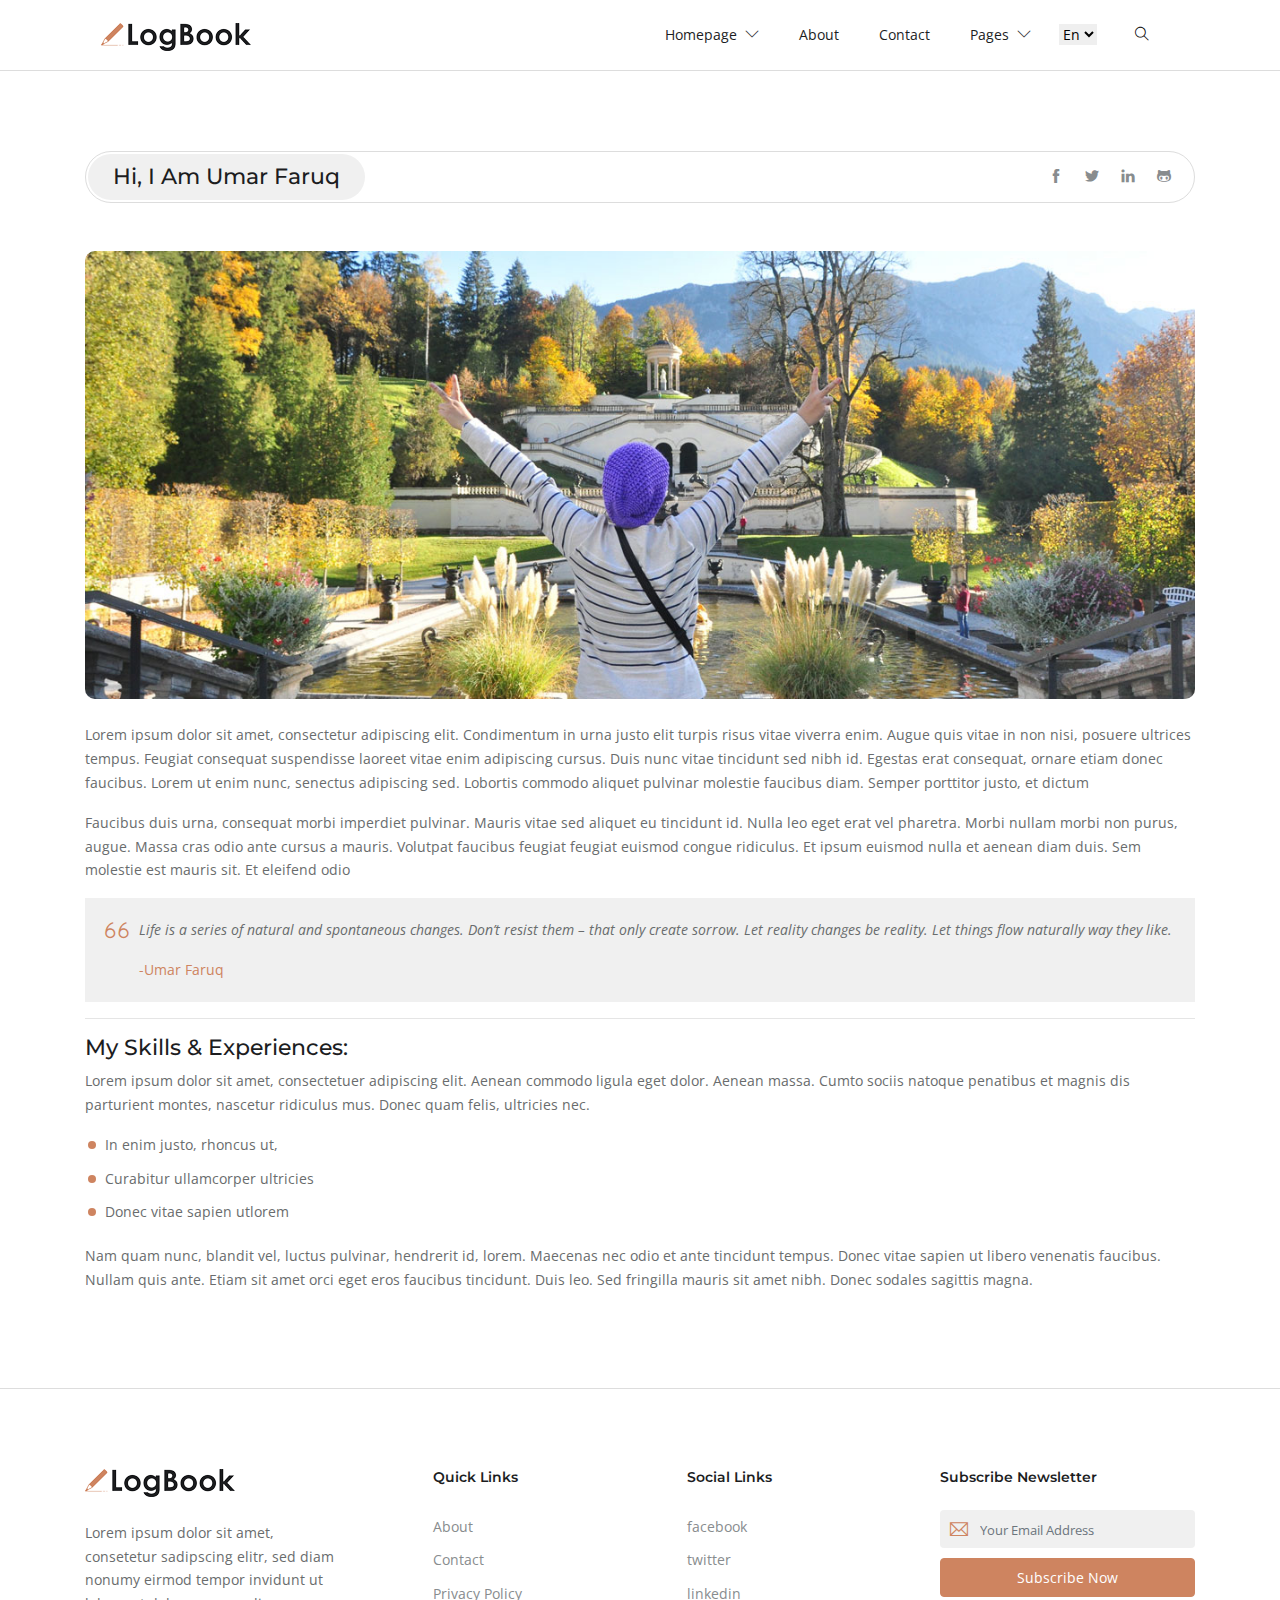
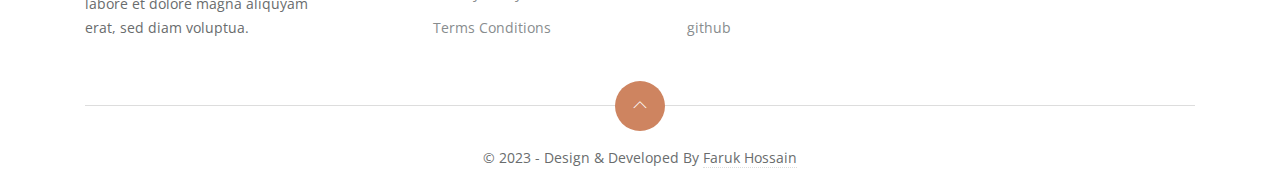
==== commit 614dea99: "Done" ====
--- a/about.html
+++ b/about.html
@@ -1,17 +1,9 @@
 <!DOCTYPE html>
-
-<!--
- // WEBSITE: https://themefisher.com
- // TWITTER: https://twitter.com/themefisher
- // FACEBOOK: https://www.facebook.com/themefisher
- // GITHUB: https://github.com/themefisher/
--->
-
 <html lang="en-us">
 
 <head>
    <meta charset="utf-8">
-   <title>Hi, I Am John Doe</title>
+   <title>Hi, I Am Umar Faruq</title>
 
    <!-- mobile responsive meta -->
    <meta name="viewport" content="width=device-width, initial-scale=1, maximum-scale=5">
@@ -86,7 +78,7 @@
             
             <select class="m-2 border-0" id="select-language">
                <option id="en" value="about/" selected>En</option>
-               <option id="fr" value="fr/about/">Fr</option>
+               <option id="fr" value="fr/about/">Bn</option>
             </select>
 
             <!-- search -->
@@ -111,7 +103,7 @@
 		<div class="row">
 			<div class="col-12">
 				<div class="title-bordered mb-5 d-flex align-items-center">
-					<h1 class="h4">Hi, I Am John Doe</h1>
+					<h1 class="h4">Hi, I Am Umar Faruq</h1>
 					<ul class="list-inline social-icons ml-auto mr-3 d-none d-sm-block">
 						<li class="list-inline-item"><a href="#"><i class="ti-facebook"></i></a>
 						</li>
@@ -129,7 +121,7 @@
 					<p>Faucibus duis urna, consequat morbi imperdiet pulvinar. Mauris vitae sed aliquet eu tincidunt id. Nulla leo eget erat vel pharetra. Morbi nullam morbi non purus, augue. Massa cras odio ante cursus a mauris. Volutpat faucibus feugiat feugiat euismod congue ridiculus. Et ipsum euismod nulla et aenean diam duis. Sem molestie est mauris sit. Et eleifend odio</p>
 					<div class="quote"> <i class="ti-quote-left"></i>
 						<div>
-							<p>Life is a series of natural and spontaneous changes. Don’t resist them – that only create sorrow. Let reality changes be reality. Let things flow naturally way they like.</p> <span class="quote-by"> -John Doe</span>
+							<p>Life is a series of natural and spontaneous changes. Don’t resist them – that only create sorrow. Let reality changes be reality. Let things flow naturally way they like.</p> <span class="quote-by"> -Umar Faruq</span>
 						</div>
 					</div>
 					<hr>
@@ -192,7 +184,7 @@
             <a href="javascript:void(0);" id="scrollTop"><i class="ti-angle-up"></i></a>
          </div>
          <div class="text-center">
-            <p class="content">&copy; 2020 - Design &amp; Develop By <a href="https://themefisher.com/" target="_blank">Themefisher</a></p>
+            <p class="content">&copy; 2023 - Design &amp; Developed By <a href="https://github.com/Faruqdigital" target="_blank">Faruk Hossain</a></p>
          </div>
       </div>
    </footer>
